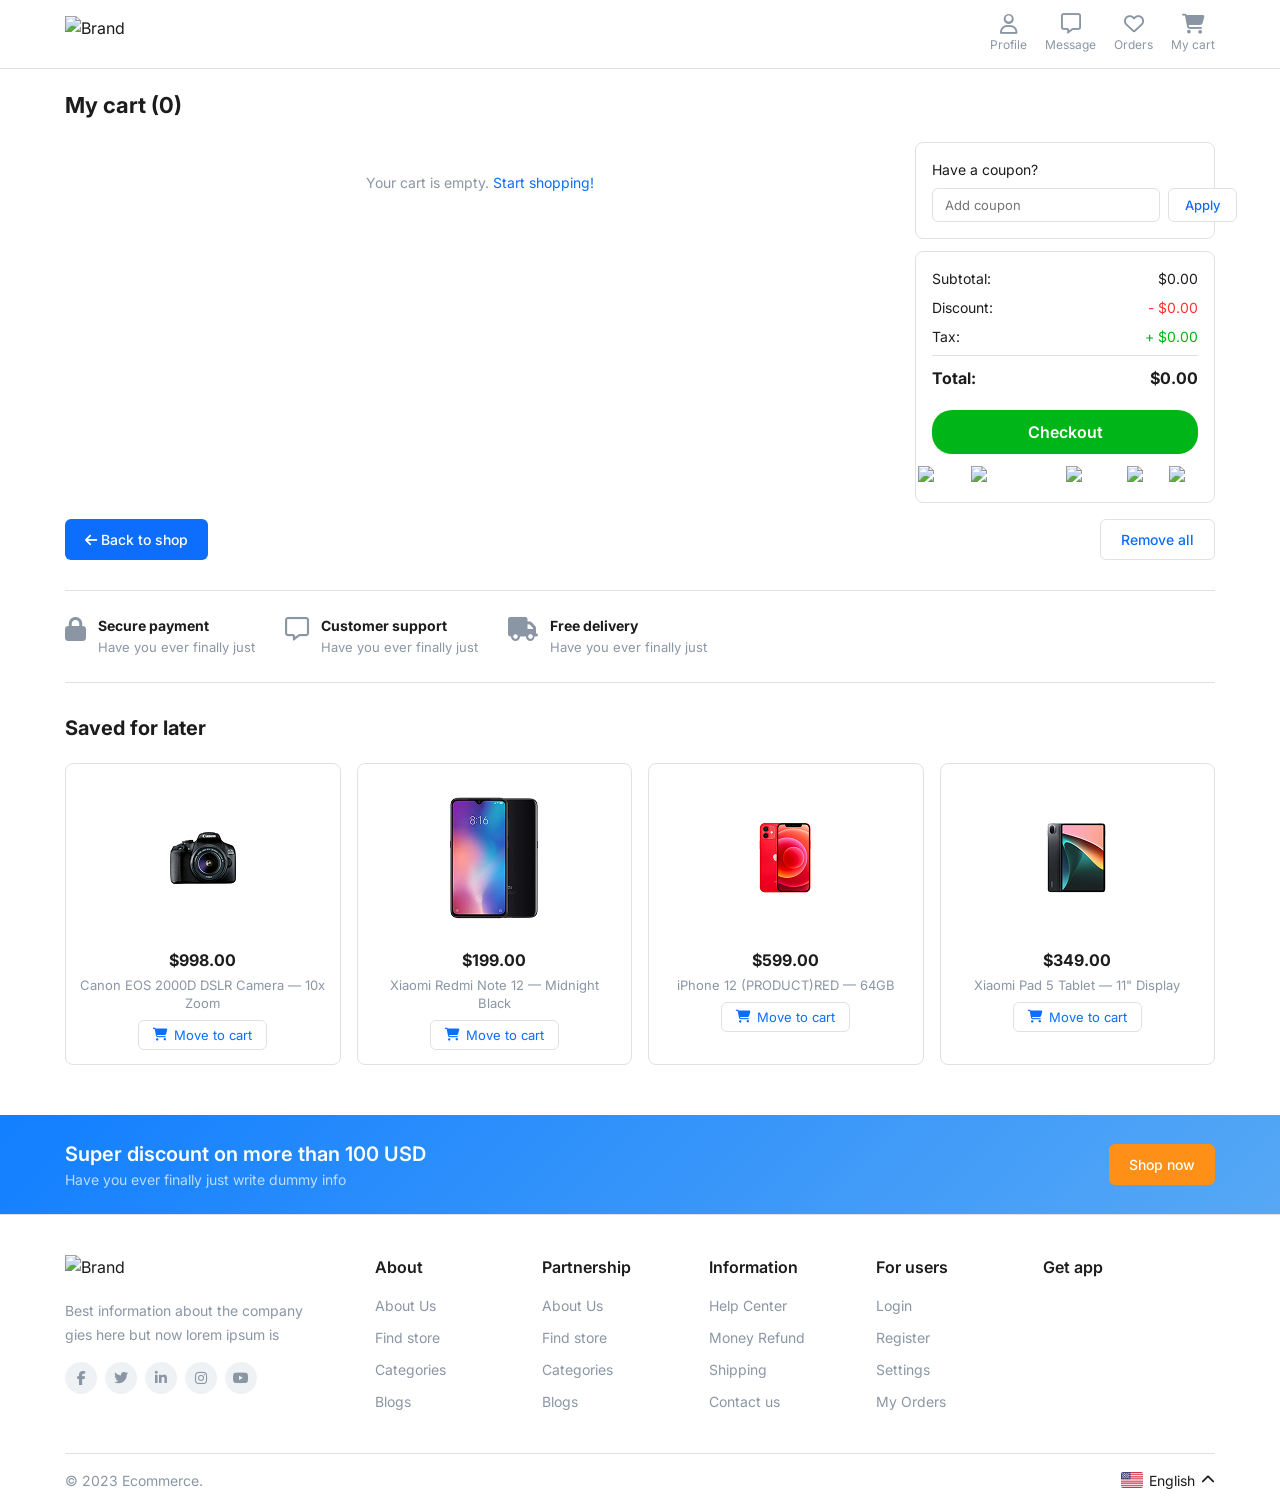
==== pages/cart.html @ d0de3fcd "Week 1: Complete ecommerce frontend with all pages" ====
<!DOCTYPE html>
<html lang="en">
<head>
  <meta charset="UTF-8">
  <meta name="viewport" content="width=device-width, initial-scale=1.0">
  <title>My Cart - Ecommerce</title>
  <link rel="preconnect" href="https://fonts.googleapis.com">
  <link rel="preconnect" href="https://fonts.gstatic.com" crossorigin>
  <link href="https://fonts.googleapis.com/css2?family=Inter:wght@400;500;600;700&display=swap" rel="stylesheet">
  <link rel="stylesheet" href="https://cdnjs.cloudflare.com/ajax/libs/font-awesome/6.5.1/css/all.min.css">
  <link rel="stylesheet" href="../css/base.css">
  <link rel="stylesheet" href="../css/header.css">
  <link rel="stylesheet" href="../css/cart.css">
  <link rel="stylesheet" href="../css/footer.css">
</head>
<body>

  <!-- CART HEADER (simplified - no search) -->
  <header class="header">
    <div class="header-top container">
      <a href="../index.html" class="header-logo"><img src="../images/brand/logo.png" alt="Brand" class="logo-img"></a>
      <div style="flex:1;"></div>
      <nav class="header-icons">
        <a href="#" class="header-icon-item"><i class="fa-regular fa-user"></i><span>Profile</span></a>
        <a href="#" class="header-icon-item"><i class="fa-regular fa-message"></i><span>Message</span></a>
        <a href="#" class="header-icon-item"><i class="fa-regular fa-heart"></i><span>Orders</span></a>
        <a href="cart.html" class="header-icon-item"><i class="fa-solid fa-cart-shopping"></i><span>My cart</span></a>
      </nav>
    </div>
  </header>

  <main class="main-content">
    <div class="container">
      <h2 class="cart-title">My cart (<span id="cartCount">0</span>)</h2>

      <div class="cart-layout">
        <!-- Cart Items -->
        <div class="cart-items" id="cartItems">
          <p class="cart-empty" id="cartEmpty">Your cart is empty. <a href="../index.html">Start shopping!</a></p>
        </div>

        <!-- Cart Summary -->
        <div class="cart-summary">
          <div class="coupon-box">
            <p>Have a coupon?</p>
            <div class="coupon-input">
              <input type="text" placeholder="Add coupon" id="couponInput">
              <button onclick="applyCoupon()">Apply</button>
            </div>
          </div>
          <div class="summary-box">
            <div class="summary-row"><span>Subtotal:</span><span id="subtotal">$0.00</span></div>
            <div class="summary-row discount"><span>Discount:</span><span id="discount">- $0.00</span></div>
            <div class="summary-row tax"><span>Tax:</span><span id="tax">+ $0.00</span></div>
            <div class="summary-row total"><span>Total:</span><span id="total">$0.00</span></div>
            <button class="btn-checkout" onclick="checkout()">Checkout</button>
            <div class="payment-icons">
              <img src="https://cdn-icons-png.flaticon.com/24/196/196578.png" alt="Amex">
              <img src="https://cdn-icons-png.flaticon.com/24/196/196561.png" alt="Mastercard">
              <img src="https://cdn-icons-png.flaticon.com/24/196/196565.png" alt="PayPal">
              <img src="https://cdn-icons-png.flaticon.com/24/196/196566.png" alt="Visa">
              <img src="https://cdn-icons-png.flaticon.com/24/5968/5968144.png" alt="Apple Pay">
            </div>
          </div>
        </div>
      </div>

      <div class="cart-actions">
        <a href="../index.html" class="btn-primary"><i class="fa-solid fa-arrow-left"></i> Back to shop</a>
        <button class="btn-outline" onclick="clearCart()">Remove all</button>
      </div>

      <!-- Trust badges -->
      <div class="trust-badges">
        <div class="badge-item"><i class="fa-solid fa-lock"></i><div><strong>Secure payment</strong><p>Have you ever finally just</p></div></div>
        <div class="badge-item"><i class="fa-regular fa-message"></i><div><strong>Customer support</strong><p>Have you ever finally just</p></div></div>
        <div class="badge-item"><i class="fa-solid fa-truck"></i><div><strong>Free delivery</strong><p>Have you ever finally just</p></div></div>
      </div>

      <!-- Saved for Later -->
      <section class="saved-section">
        <h2 class="section-title">Saved for later</h2>
        <div class="saved-grid" id="savedItems"></div>
      </section>

    </div>
  </main>

  <!-- DISCOUNT BANNER -->
  <section class="discount-banner">
    <div class="container">
      <div class="discount-content">
        <div><h3>Super discount on more than 100 USD</h3><p>Have you ever finally just write dummy info</p></div>
        <a href="#" class="btn-shop-now">Shop now</a>
      </div>
    </div>
  </section>

  <!-- FOOTER -->
  <footer class="footer">
    <div class="container">
      <div class="footer-top">
        <div class="footer-brand"><div class="footer-logo"><img src="../images/brand/logo.png" alt="Brand" class="logo-img"></div><p>Best information about the company gies here but now lorem ipsum is</p><div class="footer-socials"><a href="#"><i class="fa-brands fa-facebook-f"></i></a><a href="#"><i class="fa-brands fa-twitter"></i></a><a href="#"><i class="fa-brands fa-linkedin-in"></i></a><a href="#"><i class="fa-brands fa-instagram"></i></a><a href="#"><i class="fa-brands fa-youtube"></i></a></div></div>
        <div class="footer-column"><h4>About</h4><ul><li><a href="#">About Us</a></li><li><a href="#">Find store</a></li><li><a href="#">Categories</a></li><li><a href="#">Blogs</a></li></ul></div>
        <div class="footer-column"><h4>Partnership</h4><ul><li><a href="#">About Us</a></li><li><a href="#">Find store</a></li><li><a href="#">Categories</a></li><li><a href="#">Blogs</a></li></ul></div>
        <div class="footer-column"><h4>Information</h4><ul><li><a href="#">Help Center</a></li><li><a href="#">Money Refund</a></li><li><a href="#">Shipping</a></li><li><a href="#">Contact us</a></li></ul></div>
        <div class="footer-column"><h4>For users</h4><ul><li><a href="#">Login</a></li><li><a href="#">Register</a></li><li><a href="#">Settings</a></li><li><a href="#">My Orders</a></li></ul></div>
        <div class="footer-column"><h4>Get app</h4><div class="footer-apps"><a href="#"><img src="https://developer.apple.com/assets/elements/badges/download-on-the-app-store.svg" alt=""></a><a href="#"><img src="https://upload.wikimedia.org/wikipedia/commons/7/78/Google_Play_Store_badge_EN.svg" alt=""></a></div></div>
      </div>
      <div class="footer-bottom"><p>&copy; 2023 Ecommerce.</p><div class="footer-lang"><img src="../images/flags/US@2x.png" alt="" class="flag"><span>English</span><i class="fa-solid fa-chevron-up"></i></div></div>
    </div>
  </footer>

  <script src="../js/data.js"></script>
  <script src="../js/common.js"></script>
  <script src="../js/cart.js"></script>
</body>
</html>
---- css/base.css ----
/* ============================================================
   BASE.CSS — Reset, Variables, Typography, Utilities
   ============================================================ */

/* --- Design Tokens --- */
:root {
  /* Primary */
  --primary-blue: #0D6EFD;
  --primary-blue-hover: #0b5ed7;
  --primary-blue-light: #E3F0FF;

  /* Text */
  --text-dark: #1C1C1C;
  --text-medium: #505050;
  --text-gray: #8B96A5;
  --text-light: #BDC4CD;

  /* Backgrounds */
  --bg-white: #FFFFFF;
  --bg-light: #F7FAFC;
  --bg-gray: #EFF2F4;
  --bg-dark: #E0E7EE;

  /* Accents */
  --success-green: #00B517;
  --warning-orange: #FF9017;
  --danger-red: #FA3434;

  /* Border & Radius */
  --border-color: #DEE2E7;
  --radius-sm: 6px;
  --radius-md: 8px;
  --radius-lg: 10px;

  /* Shadows */
  --shadow-sm: 0 1px 3px rgba(56, 56, 56, 0.08);
  --shadow-md: 0 2px 8px rgba(56, 56, 56, 0.10);

  /* Typography */
  --font-family: 'Inter', sans-serif;

  /* Layout */
  --container-width: 1180px;
}

/* --- Reset --- */
*,
*::before,
*::after {
  margin: 0;
  padding: 0;
  box-sizing: border-box;
}

html {
  font-size: 16px;
  scroll-behavior: smooth;
}

body {
  font-family: var(--font-family);
  color: var(--text-dark);
  background: var(--bg-white);
  line-height: 1.5;
  -webkit-font-smoothing: antialiased;
}

a {
  text-decoration: none;
  color: inherit;
}

ul, ol {
  list-style: none;
}

img {
  max-width: 100%;
  display: block;
}

button {
  cursor: pointer;
  border: none;
  outline: none;
  font-family: var(--font-family);
}

input, select, textarea {
  font-family: var(--font-family);
  outline: none;
}

/* --- Container --- */
.container {
  max-width: var(--container-width);
  margin: 0 auto;
  padding: 0 15px;
}

/* --- Buttons --- */
.btn-primary {
  display: inline-block;
  padding: 10px 20px;
  background: var(--primary-blue);
  color: #fff;
  border-radius: var(--radius-sm);
  font-size: 14px;
  font-weight: 500;
  text-align: center;
  transition: background 0.2s;
}
.btn-primary:hover { background: var(--primary-blue-hover); }

.btn-outline {
  display: inline-block;
  padding: 10px 20px;
  background: #fff;
  color: var(--primary-blue);
  border: 1px solid var(--border-color);
  border-radius: var(--radius-sm);
  font-size: 14px;
  font-weight: 500;
  text-align: center;
  transition: all 0.2s;
}
.btn-outline:hover { background: var(--primary-blue-light); }

.btn-block { display: block; width: 100%; }
.btn-sm { padding: 8px 16px; font-size: 13px; }

/* --- Breadcrumb --- */
.breadcrumb {
  padding: 16px 0;
  font-size: 13px;
  color: var(--text-gray);
  display: flex;
  align-items: center;
  gap: 8px;
}
.breadcrumb a { color: var(--text-gray); transition: color 0.2s; }
.breadcrumb a:hover { color: var(--primary-blue); }
.breadcrumb i { font-size: 8px; }
.breadcrumb span { color: var(--text-dark); }

/* --- Section Title --- */
.section-title {
  font-size: 20px;
  font-weight: 700;
  margin-bottom: 20px;
}

/* --- Star Ratings --- */
.stars { color: var(--warning-orange); font-size: 14px; }
.stars-orange { color: var(--warning-orange); font-size: 14px; }

/* --- Flag Images --- */
.flag {
  width: 22px;
  height: 16px;
  border-radius: 2px;
  object-fit: cover;
}

/* --- Logo Image --- */
.logo-img { height: 36px; }
---- css/header.css ----
/* ============================================================
   HEADER.CSS — Top Header + Sub Navigation
   ============================================================ */

/* --- Main Header Bar --- */
.header {
  background: var(--bg-white);
  border-bottom: 1px solid var(--border-color);
}

.header-top {
  display: flex;
  align-items: center;
  justify-content: space-between;
  padding: 14px 15px;
  gap: 16px;
}

/* Logo */
.header-logo {
  display: flex;
  align-items: center;
  gap: 8px;
  flex-shrink: 0;
}

/* Search Bar */
.header-search {
  display: flex;
  flex: 1;
  max-width: 580px;
  border: 2px solid var(--primary-blue);
  border-radius: var(--radius-sm);
  overflow: hidden;
}

.header-search input {
  flex: 1;
  padding: 10px 14px;
  border: none;
  font-size: 15px;
}
.header-search input::placeholder { color: var(--text-gray); }

.header-search select {
  padding: 10px 12px;
  border: none;
  border-left: 2px solid var(--primary-blue);
  background: var(--bg-gray);
  color: var(--text-medium);
  font-size: 14px;
  cursor: pointer;
}

.header-search .search-btn {
  padding: 10px 22px;
  background: var(--primary-blue);
  color: #fff;
  font-size: 15px;
  font-weight: 500;
  transition: background 0.2s;
}
.header-search .search-btn:hover { background: var(--primary-blue-hover); }

/* Header Icons (Profile, Message, Orders, Cart) */
.header-icons {
  display: flex;
  align-items: center;
  gap: 18px;
  flex-shrink: 0;
}

.header-icon-item {
  display: flex;
  flex-direction: column;
  align-items: center;
  gap: 2px;
  color: var(--text-gray);
  font-size: 12px;
  cursor: pointer;
  transition: color 0.2s;
}

.header-icon-item i {
  font-size: 20px;
  color: var(--text-gray);
  transition: color 0.2s;
}

.header-icon-item:hover,
.header-icon-item:hover i {
  color: var(--primary-blue);
}

/* --- Sub Navigation --- */
.header-bottom {
  background: var(--bg-white);
  border-bottom: 1px solid var(--border-color);
}

.header-bottom .container {
  display: flex;
  align-items: center;
  justify-content: space-between;
  padding-top: 10px;
  padding-bottom: 10px;
}

.nav-left {
  display: flex;
  align-items: center;
  gap: 20px;
}

.nav-left a {
  font-size: 15px;
  color: var(--text-dark);
  transition: color 0.2s;
  white-space: nowrap;
}
.nav-left a:hover { color: var(--primary-blue); }

.nav-left .all-category {
  display: flex;
  align-items: center;
  gap: 6px;
  font-weight: 500;
}
.nav-left .all-category i { font-size: 18px; }

.nav-link-dropdown {
  display: flex;
  align-items: center;
  gap: 4px;
}
.nav-link-dropdown i { font-size: 12px; }

.nav-right {
  display: flex;
  align-items: center;
  gap: 16px;
}

.nav-right .lang-select,
.nav-right .ship-select {
  display: flex;
  align-items: center;
  gap: 6px;
  font-size: 14px;
  color: var(--text-dark);
  cursor: pointer;
  white-space: nowrap;
}

.nav-right .lang-select i,
.nav-right .ship-select i {
  font-size: 10px;
  color: var(--text-gray);
}
---- css/cart.css ----
/* ============================================================
   CART.CSS — Cart Items, Summary, Coupon, Trust, Saved Items
   ============================================================ */

.cart-title {
  font-size: 22px;
  font-weight: 700;
  margin: 20px 0;
}

/* --- Cart Layout (items + summary) --- */
.cart-layout {
  display: grid;
  grid-template-columns: 1fr 300px;
  gap: 20px;
  margin-bottom: 16px;
}

/* Cart Items */
.cart-items {
  display: flex;
  flex-direction: column;
  gap: 12px;
}

.cart-empty {
  font-size: 14px;
  color: var(--text-gray);
  padding: 30px;
  text-align: center;
}
.cart-empty a { color: var(--primary-blue); }

.cart-item {
  display: flex;
  gap: 16px;
  padding: 16px;
  border: 1px solid var(--border-color);
  border-radius: var(--radius-md);
  background: #fff;
  align-items: flex-start;
}

.cart-item-img {
  width: 80px; height: 80px;
  flex-shrink: 0;
  border: 1px solid var(--border-color);
  border-radius: var(--radius-sm);
  display: flex;
  align-items: center;
  justify-content: center;
  padding: 8px;
}
.cart-item-img img { max-width: 100%; max-height: 100%; object-fit: contain; }

.cart-item-info { flex: 1; }
.cart-item-info h4 { font-size: 15px; font-weight: 500; margin-bottom: 4px; }
.cart-item-info p { font-size: 13px; color: var(--text-gray); }

.cart-item-actions {
  display: flex;
  gap: 8px;
  margin-top: 8px;
}

.cart-item-actions button {
  padding: 4px 12px;
  font-size: 13px;
  border-radius: var(--radius-sm);
  transition: all 0.2s;
}

.cart-item-remove {
  background: #fff;
  border: 1px solid var(--danger-red);
  color: var(--danger-red);
}
.cart-item-remove:hover { background: var(--danger-red); color: #fff; }

.cart-item-save {
  background: #fff;
  border: 1px solid var(--border-color);
  color: var(--primary-blue);
}

.cart-item-right {
  display: flex;
  flex-direction: column;
  align-items: flex-end;
  gap: 8px;
}

.cart-item-price { font-size: 16px; font-weight: 600; }

.cart-item-qty select {
  padding: 6px 10px;
  border: 1px solid var(--border-color);
  border-radius: var(--radius-sm);
  font-size: 13px;
}

/* --- Cart Summary Sidebar --- */
.cart-summary {
  display: flex;
  flex-direction: column;
  gap: 12px;
}

.coupon-box {
  background: #fff;
  border: 1px solid var(--border-color);
  border-radius: var(--radius-md);
  padding: 16px;
}
.coupon-box p { font-size: 14px; margin-bottom: 8px; }

.coupon-input { display: flex; gap: 8px; }
.coupon-input input {
  flex: 1;
  padding: 8px 12px;
  border: 1px solid var(--border-color);
  border-radius: var(--radius-sm);
  font-size: 13px;
}
.coupon-input button {
  padding: 8px 16px;
  background: #fff;
  border: 1px solid var(--border-color);
  border-radius: var(--radius-sm);
  font-size: 13px;
  color: var(--primary-blue);
  font-weight: 500;
  transition: all 0.2s;
}
.coupon-input button:hover { background: var(--primary-blue-light); }

.summary-box {
  background: #fff;
  border: 1px solid var(--border-color);
  border-radius: var(--radius-md);
  padding: 16px;
}

.summary-row {
  display: flex;
  justify-content: space-between;
  font-size: 14px;
  margin-bottom: 8px;
}
.summary-row.discount span:last-child { color: var(--danger-red); }
.summary-row.tax span:last-child { color: var(--success-green); }
.summary-row.total {
  border-top: 1px solid var(--border-color);
  padding-top: 10px;
  margin-top: 4px;
  font-size: 16px;
  font-weight: 700;
}

.btn-checkout {
  width: 100%;
  padding: 12px;
  background: var(--success-green);
  color: #fff;
  border-radius: 20px;
  font-size: 16px;
  font-weight: 600;
  margin-top: 12px;
  transition: background 0.2s;
}
.btn-checkout:hover { background: #00a014; }

.payment-icons {
  display: flex;
  align-items: center;
  justify-content: center;
  gap: 10px;
  margin-top: 12px;
}
.payment-icons img { height: 20px; }

/* --- Cart Actions --- */
.cart-actions {
  display: flex;
  justify-content: space-between;
  margin-bottom: 30px;
}

/* --- Trust Badges --- */
.trust-badges {
  display: flex;
  gap: 30px;
  padding: 24px 0;
  border-top: 1px solid var(--border-color);
  border-bottom: 1px solid var(--border-color);
  margin-bottom: 30px;
}

.badge-item {
  display: flex;
  gap: 12px;
  align-items: flex-start;
}
.badge-item i { font-size: 24px; color: var(--text-gray); margin-top: 2px; }
.badge-item strong { font-size: 14px; display: block; margin-bottom: 2px; }
.badge-item p { font-size: 13px; color: var(--text-gray); }

/* --- Saved for Later --- */
.saved-section { padding-bottom: 30px; }

.saved-grid {
  display: grid;
  grid-template-columns: repeat(4, 1fr);
  gap: 16px;
}

.saved-card {
  background: #fff;
  border: 1px solid var(--border-color);
  border-radius: var(--radius-md);
  padding: 14px;
  text-align: center;
}

.saved-card-img {
  width: 100%; height: 160px;
  display: flex; align-items: center; justify-content: center;
  margin-bottom: 10px;
}
.saved-card-img img { max-width: 100%; max-height: 100%; object-fit: contain; }

.saved-card-price { font-size: 16px; font-weight: 700; margin-bottom: 4px; }
.saved-card-name { font-size: 13px; color: var(--text-gray); margin-bottom: 8px; line-height: 1.4; }

.saved-card button {
  padding: 6px 14px;
  font-size: 13px;
  background: #fff;
  border: 1px solid var(--border-color);
  border-radius: var(--radius-sm);
  color: var(--primary-blue);
  cursor: pointer;
  transition: all 0.2s;
  display: inline-flex;
  align-items: center;
  gap: 6px;
}
.saved-card button:hover { background: var(--primary-blue-light); }
---- css/footer.css ----
/* ============================================================
   FOOTER.CSS — Newsletter + Footer Grid + Bottom Bar
   ============================================================ */

/* --- Newsletter Section --- */
.newsletter {
  background: var(--bg-gray);
  padding: 40px 0;
  text-align: center;
}

.newsletter h3 {
  font-size: 20px;
  font-weight: 600;
  margin-bottom: 6px;
}

.newsletter p {
  font-size: 15px;
  color: var(--text-gray);
  margin-bottom: 20px;
}

.newsletter-form {
  display: flex;
  align-items: center;
  justify-content: center;
  gap: 8px;
  max-width: 380px;
  margin: 0 auto;
}

.newsletter-form input {
  flex: 1;
  padding: 10px 16px;
  border: 1px solid var(--border-color);
  border-radius: var(--radius-sm);
  font-size: 15px;
  background: #fff;
}
.newsletter-form input::placeholder { color: var(--text-gray); }

.newsletter-form button {
  padding: 10px 20px;
  background: var(--primary-blue);
  color: #fff;
  border-radius: var(--radius-sm);
  font-size: 15px;
  font-weight: 500;
  transition: background 0.2s;
}
.newsletter-form button:hover { background: var(--primary-blue-hover); }

/* --- Main Footer --- */
.footer {
  background: var(--bg-white);
  border-top: 1px solid var(--border-color);
  padding: 40px 0 0;
}

.footer-top {
  display: grid;
  grid-template-columns: 2fr 1fr 1fr 1fr 1fr 1.2fr;
  gap: 24px;
  padding-bottom: 32px;
}

/* Brand Column */
.footer-brand .footer-logo {
  display: flex;
  align-items: center;
  gap: 8px;
  margin-bottom: 14px;
}
.footer-brand .logo-img { height: 30px; }

.footer-brand p {
  font-size: 14px;
  color: var(--text-gray);
  line-height: 1.7;
  margin-bottom: 16px;
  max-width: 260px;
}

.footer-socials {
  display: flex;
  gap: 8px;
}

.footer-socials a {
  width: 32px;
  height: 32px;
  border-radius: 50%;
  background: var(--bg-gray);
  display: flex;
  align-items: center;
  justify-content: center;
  color: var(--text-gray);
  font-size: 14px;
  transition: all 0.2s;
}
.footer-socials a:hover {
  background: var(--primary-blue);
  color: #fff;
}

/* Footer Link Columns */
.footer-column h4 {
  font-size: 16px;
  font-weight: 600;
  margin-bottom: 14px;
}

.footer-column ul li { margin-bottom: 8px; }

.footer-column ul li a {
  font-size: 14px;
  color: var(--text-gray);
  transition: color 0.2s;
}
.footer-column ul li a:hover { color: var(--primary-blue); }

/* App Download Buttons */
.footer-apps {
  display: flex;
  flex-direction: column;
  gap: 8px;
}
.footer-apps a img { height: 36px; border-radius: 6px; }

/* --- Bottom Bar --- */
.footer-bottom {
  border-top: 1px solid var(--border-color);
  padding: 16px 0;
  display: flex;
  align-items: center;
  justify-content: space-between;
}

.footer-bottom p {
  font-size: 14px;
  color: var(--text-gray);
}

.footer-bottom .footer-lang {
  display: flex;
  align-items: center;
  gap: 6px;
  font-size: 14px;
  cursor: pointer;
}

/* --- Discount Banner --- */
.discount-banner {
  background: linear-gradient(135deg, #127FFF, #56A8F5);
  padding: 24px 0;
  margin-top: 20px;
}

.discount-content {
  display: flex;
  align-items: center;
  justify-content: space-between;
}

.discount-content h3 {
  color: #fff;
  font-size: 20px;
  font-weight: 600;
}

.discount-content p {
  color: rgba(255, 255, 255, 0.7);
  font-size: 14px;
}

.btn-shop-now {
  padding: 10px 20px;
  background: #FF9017;
  color: #fff;
  border-radius: var(--radius-sm);
  font-size: 14px;
  font-weight: 500;
  transition: background 0.2s;
}
.btn-shop-now:hover { background: #e0800f; }
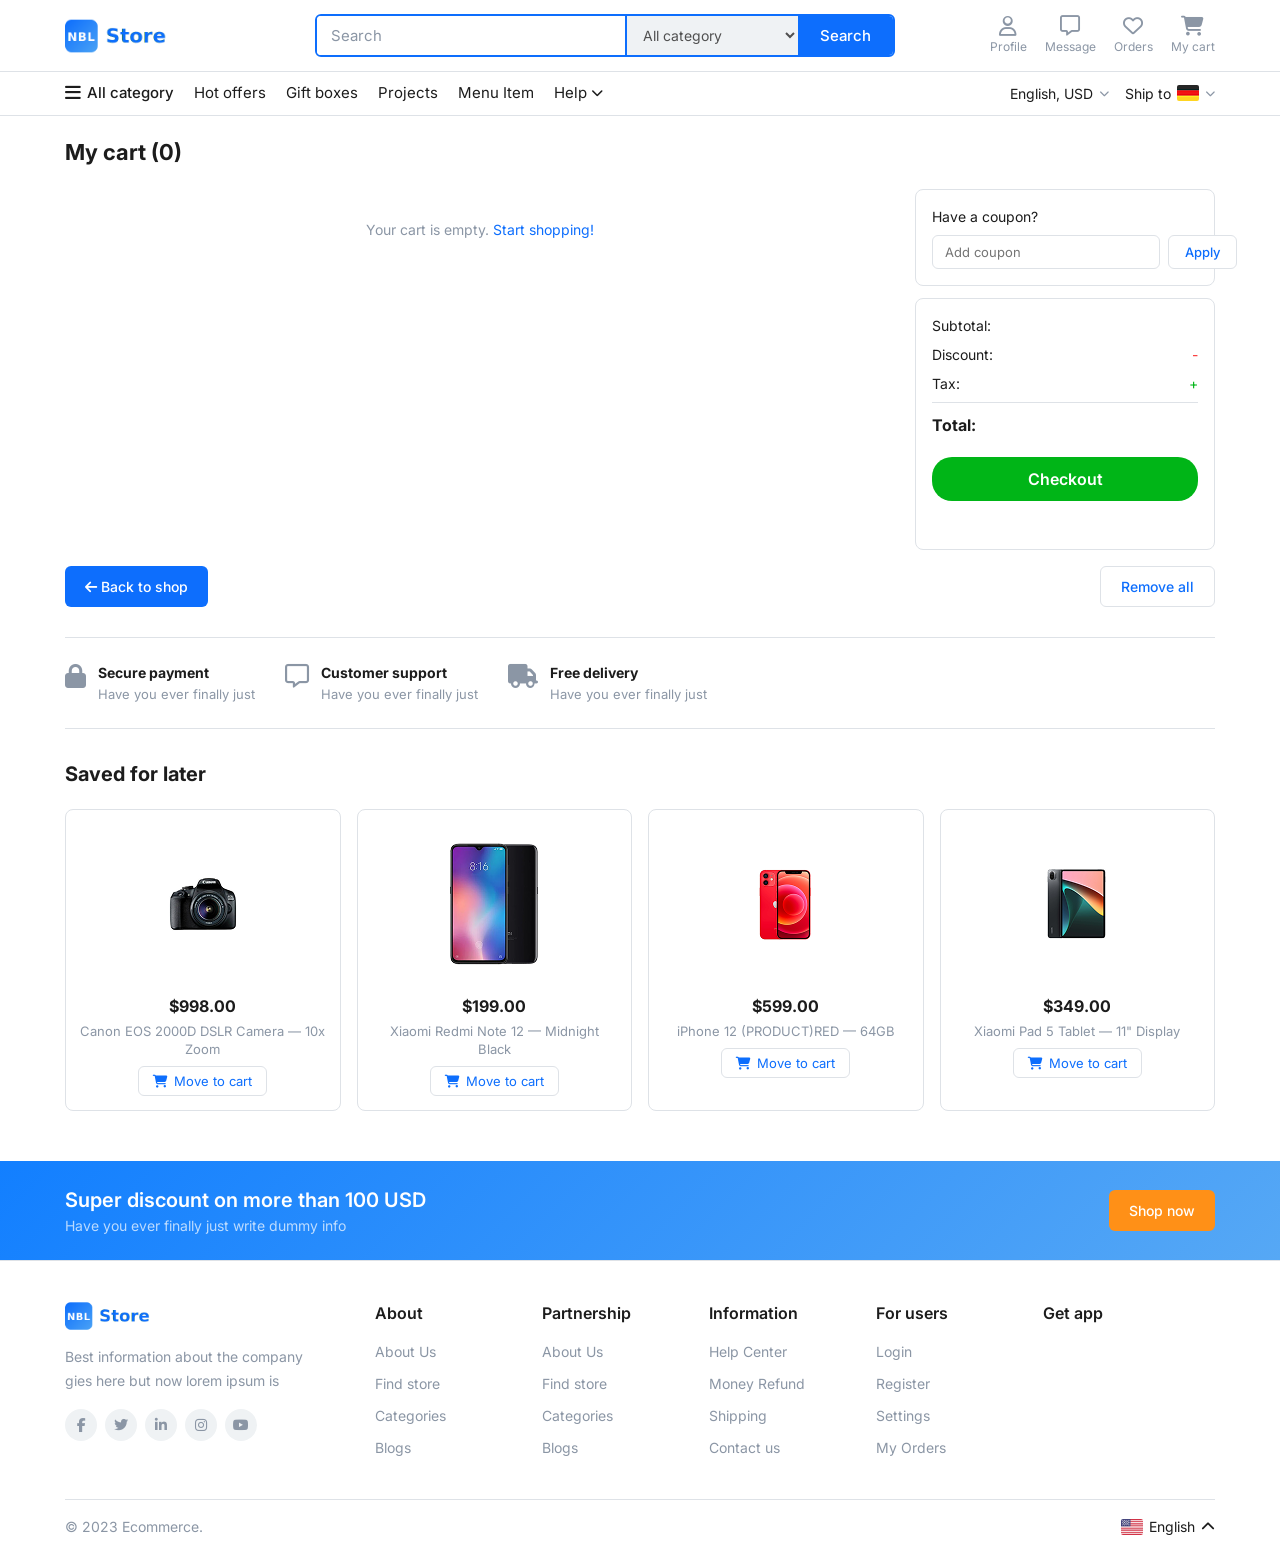
==== commit 4539564f: "week 2 : updating Home Page and Product Listing Page" ====
--- a/pages/cart.html
+++ b/pages/cart.html
@@ -15,104 +15,81 @@
 </head>
 <body>
 
-  <!-- CART HEADER (simplified - no search) -->
+  <!-- HEADER -->
   <header class="header">
     <div class="header-top container">
       <a href="../index.html" class="header-logo"><img src="../images/brand/logo.png" alt="Brand" class="logo-img"></a>
-      <div style="flex:1;"></div>
+      <div class="header-search">
+        <input type="text" placeholder="Search" id="searchInput">
+        <select id="searchCategory"><option value="">All category</option><option value="clothes">Clothes and wear</option><option value="home">Home interiors</option><option value="electronics">Computer and tech</option></select>
+        <button class="search-btn" onclick="handleSearch()">Search</button>
+      </div>
       <nav class="header-icons">
-        <a href="#" class="header-icon-item"><i class="fa-regular fa-user"></i><span>Profile</span></a>
-        <a href="#" class="header-icon-item"><i class="fa-regular fa-message"></i><span>Message</span></a>
-        <a href="#" class="header-icon-item"><i class="fa-regular fa-heart"></i><span>Orders</span></a>
+        <a href="#" class="header-icon-item" onclick="openModal('profileModal')"><i class="fa-regular fa-user"></i><span>Profile</span></a>
+        <a href="#" class="header-icon-item" onclick="openModal('messageModal')"><i class="fa-regular fa-message"></i><span>Message</span></a>
+        <a href="#" class="header-icon-item" onclick="openModal('ordersModal')"><i class="fa-regular fa-heart"></i><span>Orders</span></a>
         <a href="cart.html" class="header-icon-item"><i class="fa-solid fa-cart-shopping"></i><span>My cart</span></a>
       </nav>
     </div>
   </header>
+  <nav class="header-bottom">
+    <div class="container">
+      <div class="nav-left">
+        <a href="product-listing.html?category=all" class="all-category"><i class="fa-solid fa-bars"></i><span>All category</span></a>
+        <a href="product-listing.html?filter=deals">Hot offers</a>
+        <a href="product-listing.html?category=clothes">Gift boxes</a>
+        <a href="product-listing.html?category=electronics">Projects</a>
+        <a href="product-listing.html?category=home">Menu Item</a>
+        <div class="nav-dropdown-wrap">
+          <a href="#" class="nav-link-dropdown" onclick="toggleDropdown('helpDropdown', event)"><span>Help</span><i class="fa-solid fa-chevron-down"></i></a>
+          <div class="dropdown-menu" id="helpDropdown"><a href="#">Help Center</a><a href="#">Money Refund</a><a href="#">Shipping Info</a><a href="#">Contact Us</a></div>
+        </div>
+      </div>
+      <div class="nav-right">
+        <div class="nav-dropdown-wrap">
+          <div class="lang-select" onclick="toggleDropdown('langDropdown', event)"><span>English, USD</span><i class="fa-solid fa-chevron-down"></i></div>
+          <div class="dropdown-menu" id="langDropdown"><a href="#" onclick="changeLang('English, USD', event)">English, USD</a><a href="#" onclick="changeLang('Urdu, RS', event)">اردو, PKR</a><a href="#" onclick="changeLang('Deutsch, EUR', event)">Deutsch, EUR</a></div>
+        </div>
+        <div class="nav-dropdown-wrap">
+          <div class="ship-select" onclick="toggleDropdown('shipDropdown', event)"><span>Ship to</span><img src="../images/flags/DE@2x.png" alt="" class="flag" id="shipFlag"><i class="fa-solid fa-chevron-down"></i></div>
+          <div class="dropdown-menu" id="shipDropdown"><a href="#" onclick="changeShip('../images/flags/DE@2x.png','Germany',event)"><img src="../images/flags/DE@2x.png" class="flag"> Germany</a><a href="#" onclick="changeShip('../images/flags/US@2x.png','USA',event)"><img src="../images/flags/US@2x.png" class="flag"> United States</a><a href="#" onclick="changeShip('../images/flags/GB@2x.png','UK',event)"><img src="../images/flags/GB@2x.png" class="flag"> United Kingdom</a></div>
+        </div>
+      </div>
+    </div>
+  </nav>
+  <!-- MODALS -->
+  <div class="modal-overlay" id="profileModal"><div class="modal-box"><div class="modal-header"><h3>Profile</h3><button onclick="closeModal('profileModal')">&times;</button></div><div class="modal-body"><div class="modal-avatar"><i class="fa-regular fa-user"></i></div><p>Welcome! Please log in.</p><button class="btn-primary btn-block" onclick="closeModal('profileModal')">Log in</button><button class="btn-outline btn-block" onclick="closeModal('profileModal')">Register</button></div></div></div>
+  <div class="modal-overlay" id="messageModal"><div class="modal-box"><div class="modal-header"><h3>Messages</h3><button onclick="closeModal('messageModal')">&times;</button></div><div class="modal-body"><i class="fa-regular fa-message" style="font-size:40px;color:var(--text-gray);margin-bottom:12px;"></i><p>No messages yet.</p><button class="btn-primary" onclick="closeModal('messageModal')">Browse Suppliers</button></div></div></div>
+  <div class="modal-overlay" id="ordersModal"><div class="modal-box"><div class="modal-header"><h3>My Orders</h3><button onclick="closeModal('ordersModal')">&times;</button></div><div class="modal-body"><i class="fa-solid fa-box" style="font-size:40px;color:var(--text-gray);margin-bottom:12px;"></i><p>No orders yet.</p><a href="product-listing.html?category=all" class="btn-primary" onclick="closeModal('ordersModal')">Shop Now</a></div></div></div>
 
   <main class="main-content">
     <div class="container">
       <h2 class="cart-title">My cart (<span id="cartCount">0</span>)</h2>
-
       <div class="cart-layout">
-        <!-- Cart Items -->
-        <div class="cart-items" id="cartItems">
-          <p class="cart-empty" id="cartEmpty">Your cart is empty. <a href="../index.html">Start shopping!</a></p>
-        </div>
-
-        <!-- Cart Summary -->
+        <div class="cart-items" id="cartItems"><p class="cart-empty">Your cart is empty. <a href="../index.html">Start shopping!</a></p></div>
         <div class="cart-summary">
-          <div class="coupon-box">
-            <p>Have a coupon?</p>
-            <div class="coupon-input">
-              <input type="text" placeholder="Add coupon" id="couponInput">
-              <button onclick="applyCoupon()">Apply</button>
-            </div>
-          </div>
+          <div class="coupon-box"><p>Have a coupon?</p><div class="coupon-input"><input type="text" placeholder="Add coupon" id="couponInput"><button onclick="applyCoupon()">Apply</button></div></div>
           <div class="summary-box">
             <div class="summary-row"><span>Subtotal:</span><span id="subtotal">$0.00</span></div>
             <div class="summary-row discount"><span>Discount:</span><span id="discount">- $0.00</span></div>
             <div class="summary-row tax"><span>Tax:</span><span id="tax">+ $0.00</span></div>
             <div class="summary-row total"><span>Total:</span><span id="total">$0.00</span></div>
             <button class="btn-checkout" onclick="checkout()">Checkout</button>
-            <div class="payment-icons">
-              <img src="https://cdn-icons-png.flaticon.com/24/196/196578.png" alt="Amex">
-              <img src="https://cdn-icons-png.flaticon.com/24/196/196561.png" alt="Mastercard">
-              <img src="https://cdn-icons-png.flaticon.com/24/196/196565.png" alt="PayPal">
-              <img src="https://cdn-icons-png.flaticon.com/24/196/196566.png" alt="Visa">
-              <img src="https://cdn-icons-png.flaticon.com/24/5968/5968144.png" alt="Apple Pay">
-            </div>
+            <div class="payment-icons"><img src="https://cdn-icons-png.flaticon.com/24/196/196578.png" alt=""><img src="https://cdn-icons-png.flaticon.com/24/196/196561.png" alt=""><img src="https://cdn-icons-png.flaticon.com/24/196/196565.png" alt=""><img src="https://cdn-icons-png.flaticon.com/24/196/196566.png" alt=""></div>
           </div>
         </div>
       </div>
-
-      <div class="cart-actions">
-        <a href="../index.html" class="btn-primary"><i class="fa-solid fa-arrow-left"></i> Back to shop</a>
-        <button class="btn-outline" onclick="clearCart()">Remove all</button>
-      </div>
-
-      <!-- Trust badges -->
-      <div class="trust-badges">
-        <div class="badge-item"><i class="fa-solid fa-lock"></i><div><strong>Secure payment</strong><p>Have you ever finally just</p></div></div>
-        <div class="badge-item"><i class="fa-regular fa-message"></i><div><strong>Customer support</strong><p>Have you ever finally just</p></div></div>
-        <div class="badge-item"><i class="fa-solid fa-truck"></i><div><strong>Free delivery</strong><p>Have you ever finally just</p></div></div>
-      </div>
-
-      <!-- Saved for Later -->
-      <section class="saved-section">
-        <h2 class="section-title">Saved for later</h2>
-        <div class="saved-grid" id="savedItems"></div>
-      </section>
-
+      <div class="cart-actions"><a href="../index.html" class="btn-primary"><i class="fa-solid fa-arrow-left"></i> Back to shop</a><button class="btn-outline" onclick="clearCart()">Remove all</button></div>
+      <div class="trust-badges"><div class="badge-item"><i class="fa-solid fa-lock"></i><div><strong>Secure payment</strong><p>Have you ever finally just</p></div></div><div class="badge-item"><i class="fa-regular fa-message"></i><div><strong>Customer support</strong><p>Have you ever finally just</p></div></div><div class="badge-item"><i class="fa-solid fa-truck"></i><div><strong>Free delivery</strong><p>Have you ever finally just</p></div></div></div>
+      <section class="saved-section"><h2 class="section-title">Saved for later</h2><div class="saved-grid" id="savedItems"></div></section>
     </div>
   </main>
 
-  <!-- DISCOUNT BANNER -->
-  <section class="discount-banner">
-    <div class="container">
-      <div class="discount-content">
-        <div><h3>Super discount on more than 100 USD</h3><p>Have you ever finally just write dummy info</p></div>
-        <a href="#" class="btn-shop-now">Shop now</a>
-      </div>
-    </div>
-  </section>
-
-  <!-- FOOTER -->
-  <footer class="footer">
-    <div class="container">
-      <div class="footer-top">
-        <div class="footer-brand"><div class="footer-logo"><img src="../images/brand/logo.png" alt="Brand" class="logo-img"></div><p>Best information about the company gies here but now lorem ipsum is</p><div class="footer-socials"><a href="#"><i class="fa-brands fa-facebook-f"></i></a><a href="#"><i class="fa-brands fa-twitter"></i></a><a href="#"><i class="fa-brands fa-linkedin-in"></i></a><a href="#"><i class="fa-brands fa-instagram"></i></a><a href="#"><i class="fa-brands fa-youtube"></i></a></div></div>
-        <div class="footer-column"><h4>About</h4><ul><li><a href="#">About Us</a></li><li><a href="#">Find store</a></li><li><a href="#">Categories</a></li><li><a href="#">Blogs</a></li></ul></div>
-        <div class="footer-column"><h4>Partnership</h4><ul><li><a href="#">About Us</a></li><li><a href="#">Find store</a></li><li><a href="#">Categories</a></li><li><a href="#">Blogs</a></li></ul></div>
-        <div class="footer-column"><h4>Information</h4><ul><li><a href="#">Help Center</a></li><li><a href="#">Money Refund</a></li><li><a href="#">Shipping</a></li><li><a href="#">Contact us</a></li></ul></div>
-        <div class="footer-column"><h4>For users</h4><ul><li><a href="#">Login</a></li><li><a href="#">Register</a></li><li><a href="#">Settings</a></li><li><a href="#">My Orders</a></li></ul></div>
-        <div class="footer-column"><h4>Get app</h4><div class="footer-apps"><a href="#"><img src="https://developer.apple.com/assets/elements/badges/download-on-the-app-store.svg" alt=""></a><a href="#"><img src="https://upload.wikimedia.org/wikipedia/commons/7/78/Google_Play_Store_badge_EN.svg" alt=""></a></div></div>
-      </div>
-      <div class="footer-bottom"><p>&copy; 2023 Ecommerce.</p><div class="footer-lang"><img src="../images/flags/US@2x.png" alt="" class="flag"><span>English</span><i class="fa-solid fa-chevron-up"></i></div></div>
-    </div>
-  </footer>
+  <section class="discount-banner"><div class="container"><div class="discount-content"><div><h3>Super discount on more than 100 USD</h3><p>Have you ever finally just write dummy info</p></div><a href="product-listing.html?filter=deals" class="btn-shop-now">Shop now</a></div></div></section>
+  <footer class="footer"><div class="container"><div class="footer-top"><div class="footer-brand"><div class="footer-logo"><img src="../images/brand/logo.png" alt="Brand" class="logo-img"></div><p>Best information about the company gies here but now lorem ipsum is</p><div class="footer-socials"><a href="#"><i class="fa-brands fa-facebook-f"></i></a><a href="#"><i class="fa-brands fa-twitter"></i></a><a href="#"><i class="fa-brands fa-linkedin-in"></i></a><a href="#"><i class="fa-brands fa-instagram"></i></a><a href="#"><i class="fa-brands fa-youtube"></i></a></div></div><div class="footer-column"><h4>About</h4><ul><li><a href="#">About Us</a></li><li><a href="#">Find store</a></li><li><a href="#">Categories</a></li><li><a href="#">Blogs</a></li></ul></div><div class="footer-column"><h4>Partnership</h4><ul><li><a href="#">About Us</a></li><li><a href="#">Find store</a></li><li><a href="#">Categories</a></li><li><a href="#">Blogs</a></li></ul></div><div class="footer-column"><h4>Information</h4><ul><li><a href="#">Help Center</a></li><li><a href="#">Money Refund</a></li><li><a href="#">Shipping</a></li><li><a href="#">Contact us</a></li></ul></div><div class="footer-column"><h4>For users</h4><ul><li><a href="#">Login</a></li><li><a href="#">Register</a></li><li><a href="#">Settings</a></li><li><a href="#">My Orders</a></li></ul></div><div class="footer-column"><h4>Get app</h4><div class="footer-apps"><a href="#"><img src="https://developer.apple.com/assets/elements/badges/download-on-the-app-store.svg" alt=""></a><a href="#"><img src="https://upload.wikimedia.org/wikipedia/commons/7/78/Google_Play_Store_badge_EN.svg" alt=""></a></div></div></div><div class="footer-bottom"><p>&copy; 2023 Ecommerce.</p><div class="footer-lang"><img src="../images/flags/US@2x.png" alt="" class="flag"><span>English</span><i class="fa-solid fa-chevron-up"></i></div></div></div></footer>
 
   <script src="../js/data.js"></script>
   <script src="../js/common.js"></script>
   <script src="../js/cart.js"></script>
 </body>
-</html>
+</html>
--- a/css/header.css
+++ b/css/header.css
@@ -1,11 +1,15 @@
 /* ============================================================
-   HEADER.CSS — Top Header + Sub Navigation
+   HEADER.CSS — Sticky Navbar, Search, Icons, Sub Nav,
+                Dropdowns, Modals
    ============================================================ */
 
-/* --- Main Header Bar --- */
+/* --- Main Header (STICKY - locked at top) --- */
 .header {
   background: var(--bg-white);
   border-bottom: 1px solid var(--border-color);
+  position: sticky;
+  top: 0;
+  z-index: 999;
 }
 
 .header-top {
@@ -16,7 +20,6 @@
   gap: 16px;
 }
 
-/* Logo */
 .header-logo {
   display: flex;
   align-items: center;
@@ -24,7 +27,7 @@
   flex-shrink: 0;
 }
 
-/* Search Bar */
+/* --- Search Bar --- */
 .header-search {
   display: flex;
   flex: 1;
@@ -62,7 +65,7 @@
 }
 .header-search .search-btn:hover { background: var(--primary-blue-hover); }
 
-/* Header Icons (Profile, Message, Orders, Cart) */
+/* --- Header Icons --- */
 .header-icons {
   display: flex;
   align-items: center;
@@ -92,10 +95,13 @@
   color: var(--primary-blue);
 }
 
-/* --- Sub Navigation --- */
+/* --- Sub Navigation (STICKY - below header) --- */
 .header-bottom {
   background: var(--bg-white);
   border-bottom: 1px solid var(--border-color);
+  position: sticky;
+  top: 65px;
+  z-index: 998;
 }
 
 .header-bottom .container {
@@ -157,3 +163,141 @@
   font-size: 10px;
   color: var(--text-gray);
 }
+
+/* ============================================================
+   DROPDOWNS — Help, Language, Ship to
+   ============================================================ */
+.nav-dropdown-wrap {
+  position: relative;
+}
+
+.dropdown-menu {
+  display: none;
+  position: absolute;
+  top: 100%;
+  left: 0;
+  background: #fff;
+  border: 1px solid var(--border-color);
+  border-radius: var(--radius-sm);
+  box-shadow: var(--shadow-md);
+  min-width: 180px;
+  z-index: 1000;
+  margin-top: 8px;
+  flex-direction: column;
+}
+
+.dropdown-menu.show {
+  display: flex;
+}
+
+.dropdown-menu a {
+  padding: 10px 16px;
+  font-size: 14px;
+  color: var(--text-dark);
+  transition: background 0.15s;
+  border-bottom: 1px solid var(--bg-gray);
+  display: flex;
+  align-items: center;
+  gap: 8px;
+}
+
+.dropdown-menu a:last-child {
+  border-bottom: none;
+}
+
+.dropdown-menu a:hover {
+  background: var(--primary-blue-light);
+  color: var(--primary-blue);
+}
+
+.dropdown-menu a .flag {
+  width: 22px;
+  height: 16px;
+}
+
+/* ============================================================
+   MODALS — Profile, Messages, Orders
+   ============================================================ */
+.modal-overlay {
+  display: none;
+  position: fixed;
+  top: 0;
+  left: 0;
+  width: 100%;
+  height: 100%;
+  background: rgba(0, 0, 0, 0.4);
+  z-index: 2000;
+  align-items: center;
+  justify-content: center;
+}
+
+.modal-overlay.show {
+  display: flex;
+}
+
+.modal-box {
+  background: #fff;
+  border-radius: var(--radius-lg);
+  width: 380px;
+  max-width: 90%;
+  box-shadow: 0 8px 30px rgba(0, 0, 0, 0.15);
+  overflow: hidden;
+}
+
+.modal-header {
+  display: flex;
+  align-items: center;
+  justify-content: space-between;
+  padding: 16px 20px;
+  border-bottom: 1px solid var(--border-color);
+}
+
+.modal-header h3 {
+  font-size: 18px;
+  font-weight: 600;
+}
+
+.modal-header button {
+  font-size: 24px;
+  color: var(--text-gray);
+  background: none;
+  border: none;
+  cursor: pointer;
+  line-height: 1;
+  padding: 0;
+  transition: color 0.2s;
+}
+.modal-header button:hover { color: var(--text-dark); }
+
+.modal-body {
+  padding: 24px 20px;
+  text-align: center;
+}
+
+.modal-body p {
+  font-size: 14px;
+  color: var(--text-gray);
+  margin-bottom: 16px;
+  line-height: 1.5;
+}
+
+.modal-avatar {
+  width: 64px;
+  height: 64px;
+  border-radius: 50%;
+  background: var(--primary-blue-light);
+  display: flex;
+  align-items: center;
+  justify-content: center;
+  margin: 0 auto 16px;
+}
+
+.modal-avatar i {
+  font-size: 28px;
+  color: var(--primary-blue);
+}
+
+.modal-body .btn-primary,
+.modal-body .btn-outline {
+  margin-bottom: 8px;
+}
